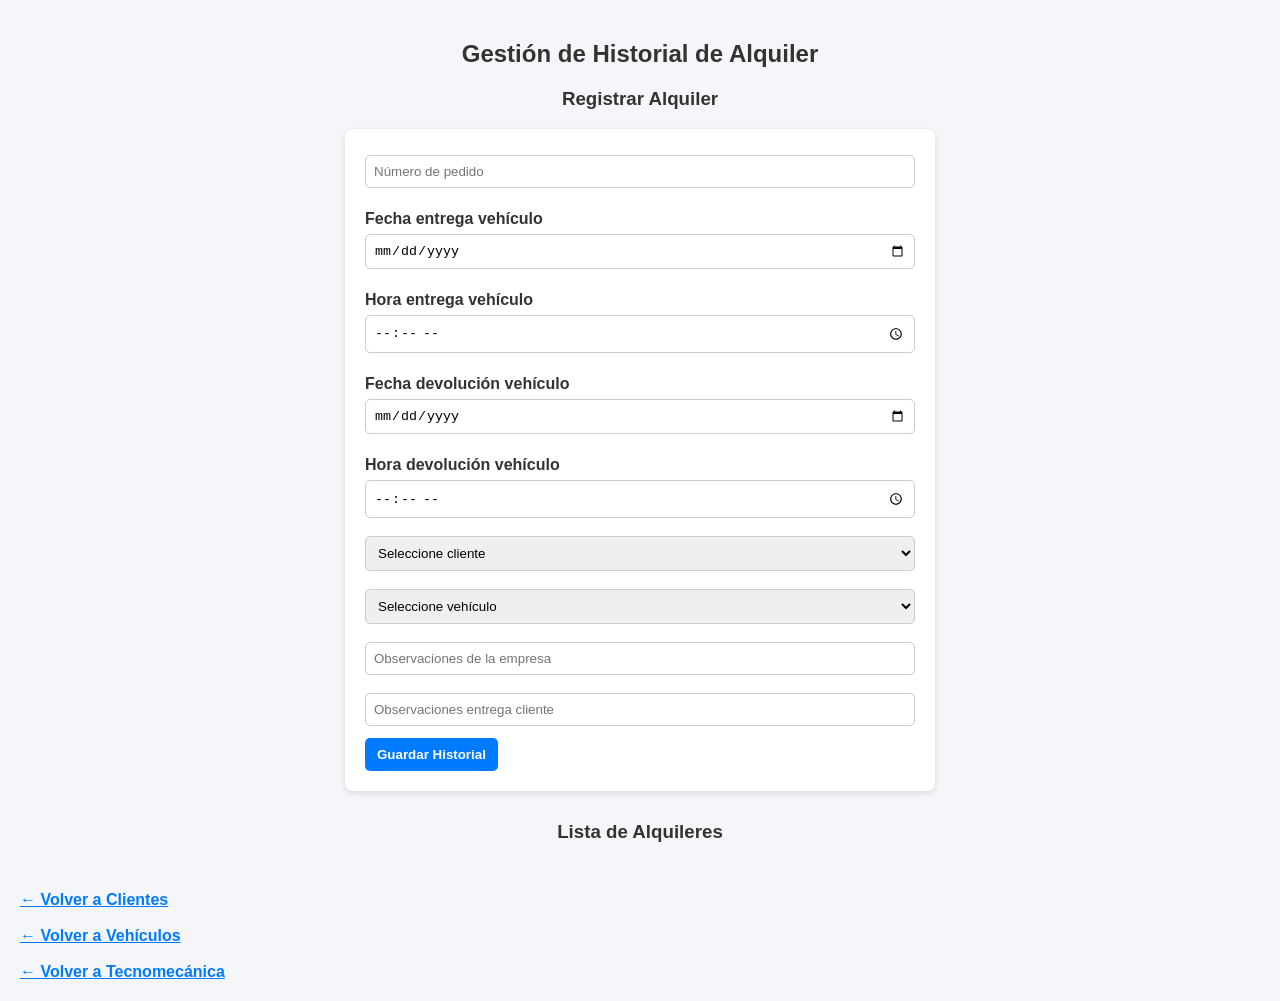
==== historial.html @ e7f614eb "Completar entidades principales del proyecto" ====
<!DOCTYPE html>
<html lang="es">
<head>
  <meta charset="UTF-8">
  <title>Historial de Alquiler</title>
  <link rel="stylesheet" href="admin.css">
</head>
<body>

  <h2>Gestión de Historial de Alquiler</h2>

  <h3>Registrar Alquiler</h3>

  <form id="formHistorial">
    <input type="text" id="numeroPedido" placeholder="Número de pedido" required>

    <label for="fechaEntregaVehiculo">Fecha entrega vehículo</label>
    <input type="date" id="fechaEntregaVehiculo" required>

    <label for="horaEntregaVehiculo">Hora entrega vehículo</label>
    <input type="time" id="horaEntregaVehiculo" required>

    <label for="fechaDevolucionVehiculo">Fecha devolución vehículo</label>
    <input type="date" id="fechaDevolucionVehiculo" required>

    <label for="horaDevolucionVehiculo">Hora devolución vehículo</label>
    <input type="time" id="horaDevolucionVehiculo" required>

    <select id="clienteAlquiler" required></select>

    <select id="vehiculoAlquiler" required></select>

    <input type="text" id="observacionesEmpresa" placeholder="Observaciones de la empresa">

    <input type="text" id="observacionesEntregaCliente" placeholder="Observaciones entrega cliente">

    <button type="submit">Guardar Historial</button>
  </form>

  <h3>Lista de Alquileres</h3>
  <ul id="listaHistorial"></ul>

  <br>
  <a href="index.html">← Volver a Clientes</a>
  <br><br>
  <a href="vehiculos.html">← Volver a Vehículos</a>
  <br><br>
  <a href="tecnomecanica.html">← Volver a Tecnomecánica</a>

  <script src="catalogoVehiculos.js"></script>
  <script src="historial.js"></script></body>
</html>
---- admin.css ----
body {
  font-family: Arial, sans-serif;
  background: #f4f6f9;
  margin: 0;
  padding: 20px;
  color: #333;
}

h1, h2, h3 {
  text-align: center;
  color: #333;
}

.menu-navegacion {
  text-align: center;
  margin-bottom: 25px;
}

.menu-navegacion a {
  display: inline-block;
  background: #007bff;
  color: white;
  text-decoration: none;
  padding: 10px 14px;
  margin: 5px;
  border-radius: 5px;
  font-weight: bold;
}

.menu-navegacion a:hover {
  background: #0056b3;
}

form {
  background: white;
  padding: 20px;
  border-radius: 8px;
  max-width: 550px;
  margin: 0 auto 30px auto;
  box-shadow: 0 2px 6px rgba(0,0,0,0.12);
}

label {
  font-weight: bold;
  display: block;
  margin-top: 10px;
}

input, select {
  width: 100%;
  padding: 8px;
  margin: 6px 0 12px 0;
  border: 1px solid #ccc;
  border-radius: 5px;
  box-sizing: border-box;
}

button {
  background: #007bff;
  color: white;
  border: none;
  padding: 9px 12px;
  border-radius: 5px;
  cursor: pointer;
  font-weight: bold;
}

button:hover {
  background: #0056b3;
}

ul {
  max-width: 900px;
  margin: 0 auto 30px auto;
  padding: 0;
}

li {
  list-style: none;
  background: white;
  margin-bottom: 10px;
  padding: 12px;
  border-radius: 6px;
  border-left: 5px solid #007bff;
  box-shadow: 0 1px 4px rgba(0,0,0,0.1);
}

li button {
  width: auto;
  margin-left: 5px;
  padding: 6px 10px;
  font-size: 13px;
}

li button:first-of-type {
  background: #28a745;
}

li button:first-of-type:hover {
  background: #1e7e34;
}

li button:last-of-type {
  background: #dc3545;
}

li button:last-of-type:hover {
  background: #b52a37;
}

a {
  color: #007bff;
  font-weight: bold;
}

a:hover {
  color: #0056b3;
}
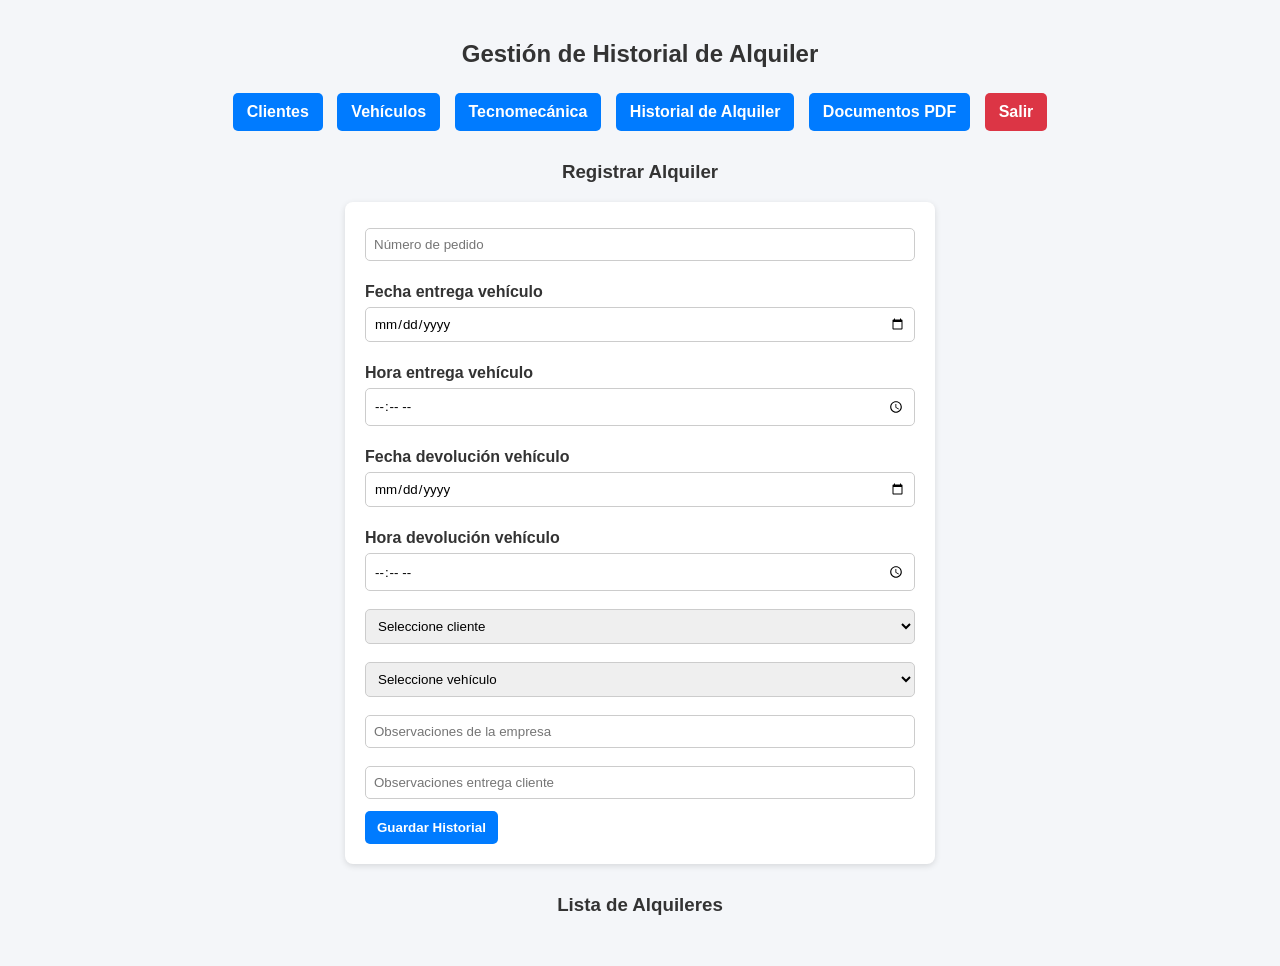
==== commit 0231a90f: "Agregar modulo de documentos PDF" ====
--- a/historial.html
+++ b/historial.html
@@ -8,6 +8,15 @@
 <body>
 
   <h2>Gestión de Historial de Alquiler</h2>
+
+<nav class="menu-navegacion">
+  <a href="index.html">Clientes</a>
+  <a href="vehiculos.html">Vehículos</a>
+  <a href="tecnomecanica.html">Tecnomecánica</a>
+  <a href="historial.html">Historial de Alquiler</a>
+  <a href="documentos.html">Documentos PDF</a>
+  <a href="index.html" class="btn-salir" onclick="alert('Has salido del sistema');">Salir</a>
+</nav>
 
   <h3>Registrar Alquiler</h3>
 
@@ -40,13 +49,6 @@
   <h3>Lista de Alquileres</h3>
   <ul id="listaHistorial"></ul>
 
-  <br>
-  <a href="index.html">← Volver a Clientes</a>
-  <br><br>
-  <a href="vehiculos.html">← Volver a Vehículos</a>
-  <br><br>
-  <a href="tecnomecanica.html">← Volver a Tecnomecánica</a>
-
   <script src="catalogoVehiculos.js"></script>
   <script src="historial.js"></script></body>
 </html>
--- a/admin.css
+++ b/admin.css
@@ -1,3 +1,4 @@
+/* Estilos generales */
 body {
   font-family: Arial, sans-serif;
   background: #f4f6f9;
@@ -6,11 +7,14 @@
   color: #333;
 }
 
+/* Títulos */
 h1, h2, h3 {
   text-align: center;
   color: #333;
+  font-family: Arial, sans-serif;
 }
 
+/* Menú de navegación */
 .menu-navegacion {
   text-align: center;
   margin-bottom: 25px;
@@ -25,12 +29,23 @@
   margin: 5px;
   border-radius: 5px;
   font-weight: bold;
+  font-family: Arial, sans-serif;
 }
 
 .menu-navegacion a:hover {
-  background: #0056b3;
+  background: #007bff;
 }
 
+/* Botón salir */
+.menu-navegacion .btn-salir {
+  background: #dc3545;
+}
+
+.menu-navegacion .btn-salir:hover {
+  background: #b52a37;
+}
+
+/* Formularios */
 form {
   background: white;
   padding: 20px;
@@ -44,6 +59,7 @@
   font-weight: bold;
   display: block;
   margin-top: 10px;
+  font-family: Arial, sans-serif;
 }
 
 input, select {
@@ -53,8 +69,10 @@
   border: 1px solid #ccc;
   border-radius: 5px;
   box-sizing: border-box;
+  font-family: Arial, sans-serif;
 }
 
+/* Botones */
 button {
   background: #007bff;
   color: white;
@@ -63,12 +81,14 @@
   border-radius: 5px;
   cursor: pointer;
   font-weight: bold;
+  font-family: Arial, sans-serif;
 }
 
 button:hover {
   background: #0056b3;
 }
 
+/* Listas */
 ul {
   max-width: 900px;
   margin: 0 auto 30px auto;
@@ -81,10 +101,12 @@
   margin-bottom: 10px;
   padding: 12px;
   border-radius: 6px;
-  border-left: 5px solid #007bff;
+  border-left: 5px solid #0056b3;
   box-shadow: 0 1px 4px rgba(0,0,0,0.1);
+  font-family: Arial, sans-serif;
 }
 
+/* Botones dentro de listas */
 li button {
   width: auto;
   margin-left: 5px;
@@ -108,11 +130,45 @@
   background: #b52a37;
 }
 
+/* Tablas */
+table {
+  width: 90%;
+  margin: 0 auto 30px auto;
+  background: white;
+  border-collapse: collapse;
+  box-shadow: 0 1px 4px rgba(255, 255, 255, 0.1);
+  font-family: Arial, sans-serif;
+}
+
+th {
+  background: #007bff;
+  color: white;
+  padding: 10px;
+}
+
+td {
+  padding: 10px;
+  border: 1px solid #ddd;
+  text-align: center;
+}
+
+/* Enlaces normales */
 a {
-  color: #007bff;
+  color: #0056b3;
+  font-weight: bold;
+  font-family: Arial, sans-serif;
+}
+
+a:hover {
+  color: #003d80;
+}
+
+/* Mensajes */
+#mensaje {
+  text-align: center;
   font-weight: bold;
 }
 
-a:hover {
-  color: #0056b3;
+#rutaDestino {
+  text-align: center;
 }
